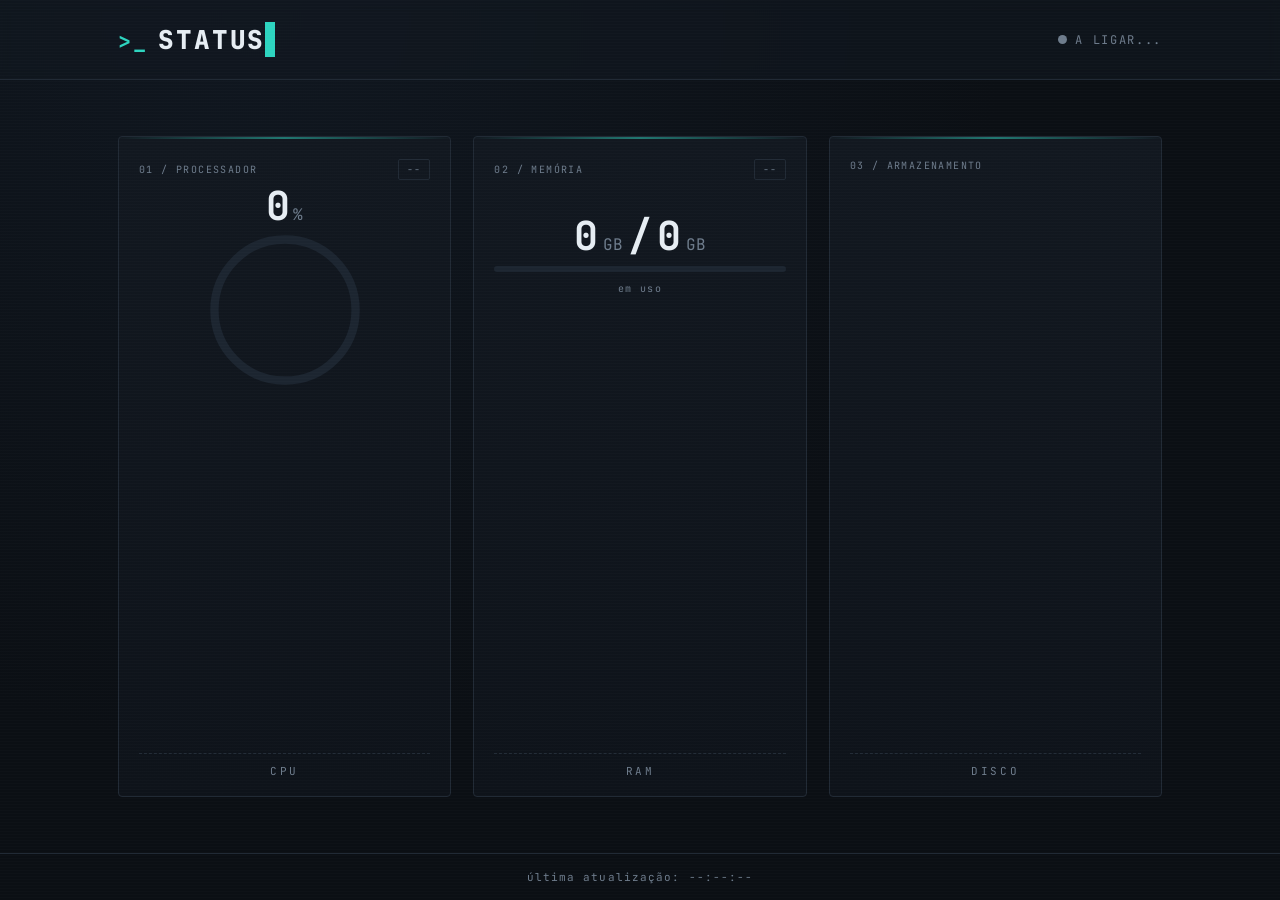
==== public/html/index.html @ f5666228 "CPU, RAM, Disk gauge added" ====
<!DOCTYPE html>
<html lang="pt">
<head>
    <meta charset="UTF-8">
    <meta name="viewport" content="width=device-width, initial-scale=1.0">
    <link rel="preconnect" href="https://fonts.googleapis.com">
    <link rel="preconnect" href="https://fonts.gstatic.com" crossorigin>
    <link href="https://fonts.googleapis.com/css2?family=JetBrains+Mono:wght@400;500;600;700;800&display=swap" rel="stylesheet">
    <link rel="stylesheet" href="../css/css.css">
    <script src="https://cdn.socket.io/4.7.2/socket.io.min.js"></script>
    <title>Status</title>
</head>
<body>

    <div class="scanlines"></div>

    <header id="topbar">
        <div id="topbar-inner">
            <div id="brand">
                <span id="brand-mark">&gt;_</span>
                <span id="brand-text">STATUS<span class="cursor">&nbsp;</span></span>
            </div>
            <div id="conn">
                <span id="conn-dot"></span>
                <span id="conn-label">A LIGAR...</span>
            </div>
        </div>
    </header>

    <main id="container">

        <section class="card" data-metric="cpu">
            <div class="card-head">
                <span class="card-eyebrow">01 / PROCESSADOR</span>
                <span class="card-tag" id="cpu-tag">--</span>
            </div>
            <div class="gauge-wrap">
                <div class="gauge-readout">
                    <span class="gauge-value" id="cpu">0</span>
                    <span class="gauge-unit">%</span>
                </div>
                <svg viewBox="0 0 200 200" class="gauge">
                    <circle class="gauge-track" cx="100" cy="100" r="84"></circle>
                    <circle class="gauge-fill" id="cpu-fill" cx="100" cy="100" r="84"></circle>
                </svg>
            </div>
            <div class="card-foot">CPU</div>
        </section>

        <section class="card" data-metric="ram">
            <div class="card-head">
                <span class="card-eyebrow">02 / MEMÓRIA</span>
                <span class="card-tag" id="ram-tag">--</span>
            </div>
            <div class="stat-wrap">
                <div class="stat-value-row">
                    <span class="stat-value" id="ram">0</span>
                    <span class="stat-unit">GB</span>
                    <span class="stat-value">/</span>
                    <span class="stat-value" id="ram-total">0</span>
                    <span class="stat-unit">GB</span>
                </div>
                <div class="stat-bar-track">
                    <div class="stat-bar-fill" id="ram-bar"></div>
                </div>
                <span class="stat-caption">em uso</span>
            </div>
            <div class="card-foot">RAM</div>
        </section>

        <section class="card" data-metric="disco">
            <div class="card-head">
                <span class="card-eyebrow">03 / ARMAZENAMENTO</span>
            </div>
            <main id="disks-container"></main>
            <div class="card-foot">DISCO</div>
        </section>

    </main>

    <footer id="footbar">
        <span id="last-update">última atualização: --:--:--</span>
    </footer>

</body>
<script>
    const CIRC = 2 * Math.PI * 84;

    const el = {
        cpu: document.getElementById("cpu"),
        cpuFill: document.getElementById("cpu-fill"),
        cpuTag: document.getElementById("cpu-tag"),
        ram: document.getElementById("ram"),
        ramBar: document.getElementById("ram-bar"),
        ramTag: document.getElementById("ram-tag"),
        ramTotal: document.getElementById("ram-total"),
        disksContainer: document.getElementById("disks-container"),
        connDot: document.getElementById("conn-dot"),
        connLabel: document.getElementById("conn-label"),
        lastUpdate: document.getElementById("last-update"),
    };

    el.cpuFill.style.strokeDasharray = `${CIRC}`;
    el.cpuFill.style.strokeDashoffset = `${CIRC}`;

    function tagFor(value){
        if (value >= 85) return { text: "CRÍTICO", cls: "tag-crit" };
        if (value >= 60) return { text: "ELEVADO", cls: "tag-warn" };
        return { text: "NORMAL", cls: "tag-ok" };
    }

    function strokeClassFor(cls){
        return cls === "tag-ok" ? "stroke-ok" : cls === "tag-warn" ? "stroke-warn" : "stroke-crit";
    }

    function setGauge(circle, tagEl, value){
        const pct = Math.max(0, Math.min(100, value));
        const offset = CIRC - (pct / 100) * CIRC;
        circle.style.strokeDashoffset = `${offset}`;
        const t = tagFor(pct);
        if (tagEl){
            tagEl.textContent = t.text;
            tagEl.className = "card-tag " + t.cls;
        }
        circle.classList.remove("stroke-ok", "stroke-warn", "stroke-crit");
        circle.classList.add(strokeClassFor(t.cls));
    }

    function diskLabel(d, i){
        return d.mount || d.name || d.path || d.device || ("DISCO " + (i + 1));
    }

    function renderDisks(disks){
        el.disksContainer.innerHTML = disks.map((d, i) => {
            const use = Number(d.use);
            const t = tagFor(Math.max(0, Math.min(100, use)));
            return `
                <section class="disk" data-metric="disco-${i}">
                    <div class="card-head">
                        <span class="card-eyebrow">${diskLabel(d, i)}</span>
                        <span class="card-tag ${t.cls}">${t.text}</span>
                    </div>
                    <div class="gauge-disk-wrap">
                        <div class="gauge-readout">
                            <span class="gauge-value">${use}</span>
                            <span class="gauge-unit">%</span>
                        </div>
                        <svg viewBox="0 0 200 200" class="gauge">
                            <circle class="gauge-track" cx="100" cy="100" r="84"></circle>
                            <circle class="gauge-fill ${strokeClassFor(t.cls)}" cx="100" cy="100" r="84"
                                style="stroke-dasharray:${CIRC};stroke-dashoffset:${CIRC - (Math.max(0, Math.min(100, use)) / 100) * CIRC}">
                            </circle>
                        </svg>
                    </div>
                    <div class="card-foot">DISCO ${i + 1}</div>
                </section>
            `;
        }).join("");
    }

    const socket = io("http://100.126.97.4:3000");

    socket.on("connect", () => {
        el.connDot.classList.remove("offline");
        el.connDot.classList.add("online");
        el.connLabel.textContent = "LIGADO";
        socket.emit("request_status");
    });

    socket.on("disconnect", () => {
        el.connDot.classList.remove("online");
        el.connDot.classList.add("offline");
        el.connLabel.textContent = "DESLIGADO";
    });

    socket.emit("request_status");

    socket.on("send_status", (data) => {
        el.cpu.textContent = data.cpu;
        setGauge(el.cpuFill, el.cpuTag, Number(data.cpu));

        el.ram.textContent = data.ram.usada;
        el.ramTotal.textContent = data.ram.total;
        el.ramTag.textContent = "EM USO";
        el.ramBar.style.width = Math.min(100, (Number(data.ram.usada) / Number(data.ram.total)) * 100) + "%";

        renderDisks(data.disco);

        el.lastUpdate.textContent = "última atualização: " + new Date().toLocaleTimeString("pt-PT");
    });

    /*
    function requestmsg(){
        socket.emit("request_msg")
    }

    chats = document.getElementById("chat")

    socket.on("send_chat", (data) => {
        chat = ""
        for (let i = 0; i < data.length; i++) {
            console.log(data[i])
            chat += `<div id = "msg_container">
                <div id = nome_chat>${data[i].nome}</div>
                <div id = msg_chat>${data[i].msg}</div>
                <div id = hora>${data[i].time}</div>
                </div>`
        }
        chats.innerHTML = chat
    });

    socket.on("pong", (data) => {
        console.log("Server replied:", data);
    });

    btn = document.getElementById("btn")
    msg = document.getElementById("msg")
    nome = document.getElementById("nome")

    btn.addEventListener("click", function (e) {
        if (nome.value !== "" && msg.value !== ""){
            socket.emit("send_msg", {
                nome : nome.value,
                msg : msg.value,
                time: new Date().toLocaleTimeString()
            });
        }
    });
    */
</script>
</html>
---- public/css/css.css ----
:root{
    --bg: #0b0f14;
    --panel: #121820;
    --panel-border: #212a35;
    --grid-line: #16202b;
    --text: #e6edf3;
    --text-muted: #6e7c8c;
    --accent-ok: #2dd4bf;
    --accent-warn: #f5a623;
    --accent-crit: #ff5d5d;
    --track: #1c2530;
}

*{
    box-sizing: border-box;
}

body{
    margin: 0;
    min-height: 100vh;
    background:
        radial-gradient(circle at 20% 0%, #101720 0%, var(--bg) 55%),
        repeating-linear-gradient(0deg, var(--grid-line) 0px, var(--grid-line) 1px, transparent 1px, transparent 40px),
        repeating-linear-gradient(90deg, var(--grid-line) 0px, var(--grid-line) 1px, transparent 1px, transparent 40px);
    font-family: "JetBrains Mono", ui-monospace, monospace;
    color: var(--text);
    display: flex;
    flex-direction: column;
    position: relative;
}

#disks-container{
    display: flex;
    flex-direction: column;
    align-items: center;
    gap: 50px;
    width: 100%;
}

.scanlines{
    pointer-events: none;
    position: fixed;
    inset: 0;
    background: repeating-linear-gradient(
        to bottom,
        rgba(255,255,255,0.015) 0px,
        rgba(255,255,255,0.015) 1px,
        transparent 1px,
        transparent 3px
    );
    z-index: 5;
}

#topbar{
    border-bottom: 1px solid var(--panel-border);
    background: rgba(18, 24, 32, 0.6);
    backdrop-filter: blur(6px);
}

#topbar-inner{
    max-width: 1100px;
    margin: 0 auto;
    padding: 22px 28px;
    display: flex;
    align-items: center;
    justify-content: space-between;
}

#brand{
    display: flex;
    align-items: baseline;
    gap: 10px;
    letter-spacing: 0.12em;
}

#brand-mark{
    color: var(--accent-ok);
    font-weight: 700;
    font-size: 22px;
}

#brand-text{
    font-size: 26px;
    font-weight: 800;
}

.cursor{
    display: inline-block;
    width: 10px;
    background: var(--accent-ok);
    animation: blink 1.1s steps(1) infinite;
}

@keyframes blink{
    50%{ opacity: 0; }
}

#conn{
    display: flex;
    align-items: center;
    gap: 8px;
    font-size: 12px;
    letter-spacing: 0.14em;
    color: var(--text-muted);
}

#conn-dot{
    width: 9px;
    height: 9px;
    border-radius: 50%;
    background: var(--text-muted);
    box-shadow: 0 0 0 rgba(0,0,0,0);
}

#conn-dot.online{
    background: var(--accent-ok);
    box-shadow: 0 0 10px var(--accent-ok);
    animation: pulse 2s ease-in-out infinite;
}

#conn-dot.offline{
    background: var(--accent-crit);
    box-shadow: 0 0 10px var(--accent-crit);
}

@keyframes pulse{
    0%, 100%{ opacity: 1; }
    50%{ opacity: 0.45; }
}

#container{
    flex: 1;
    max-width: 1100px;
    width: 100%;
    margin: 0 auto;
    padding: 56px 28px;
    display: grid;
    grid-template-columns: repeat(3, 1fr);
    gap: 22px;
    position: relative;
    z-index: 1;
}

.card{
    background: linear-gradient(180deg, var(--panel) 0%, #0e131a 100%);
    border: 1px solid var(--panel-border);
    border-radius: 4px;
    padding: 22px 20px 18px;
    display: flex;
    flex-direction: column;
    align-items: center;
    position: relative;
}

.card::before{
    content: "";
    position: absolute;
    top: 0; left: 0; right: 0;
    height: 2px;
    background: linear-gradient(90deg, transparent, var(--accent-ok), transparent);
    opacity: 0.5;
}

.card-head{
    width: 100%;
    display: flex;
    align-items: center;
    justify-content: space-between;
    margin-bottom: 6px;
}

.card-eyebrow{
    font-size: 10px;
    letter-spacing: 0.14em;
    color: var(--text-muted);
}

.card-tag{
    font-size: 10px;
    letter-spacing: 0.1em;
    padding: 3px 8px;
    border-radius: 2px;
    border: 1px solid var(--panel-border);
    color: var(--text-muted);
}

.tag-ok{ color: var(--accent-ok); border-color: color-mix(in srgb, var(--accent-ok) 40%, transparent); }
.tag-warn{ color: var(--accent-warn); border-color: color-mix(in srgb, var(--accent-warn) 40%, transparent); }
.tag-crit{ color: var(--accent-crit); border-color: color-mix(in srgb, var(--accent-crit) 40%, transparent); }

.gauge-wrap{
    position: relative;
    width: 168px;
    height: 200px;
    margin: 0px 0 4px;
}

.gauge-disk-wrap{
    position: relative;
    width: 168px;
    margin: 8px 0 4px;
}

.gauge{
    width: 100%;
    transform: rotate(-90deg);
}

.gauge-track{
    fill: none;
    stroke: var(--track);
    stroke-width: 10;
}

.gauge-fill{
    fill: none;
    stroke-width: 10;
    stroke-linecap: round;
    transition: stroke-dashoffset 0.6s cubic-bezier(0.4, 0, 0.2, 1), stroke 0.3s ease;
}

.stroke-ok{ stroke: var(--accent-ok); filter: drop-shadow(0 0 6px color-mix(in srgb, var(--accent-ok) 55%, transparent)); }
.stroke-warn{ stroke: var(--accent-warn); filter: drop-shadow(0 0 6px color-mix(in srgb, var(--accent-warn) 55%, transparent)); }
.stroke-crit{ stroke: var(--accent-crit); filter: drop-shadow(0 0 6px color-mix(in srgb, var(--accent-crit) 55%, transparent)); }

.gauge-readout{
    inset: 0;
    display: flex;
    align-items: baseline;
    justify-content: center;
    gap: 3px;
}

.gauge-value{
    font-size: 40px;
    font-weight: 700;
    line-height: 1;
}

.gauge-unit{
    font-size: 16px;
    color: var(--text-muted);
}

.stat-wrap{
    width: 100%;
    display: flex;
    flex-direction: column;
    align-items: center;
    gap: 10px;
    margin: 30px 0 26px;
}

.stat-value-row{
    display: flex;
    align-items: baseline;
    gap: 5px;
}

.stat-value{
    font-size: 40px;
    font-weight: 700;
    line-height: 1;
}

.stat-unit{
    font-size: 16px;
    color: var(--text-muted);
}

.stat-bar-track{
    width: 100%;
    height: 6px;
    background: var(--track);
    border-radius: 3px;
    overflow: hidden;
}

.stat-bar-fill{
    height: 100%;
    width: 0%;
    background: linear-gradient(90deg, var(--accent-ok), #58e6d4);
    transition: width 0.6s cubic-bezier(0.4, 0, 0.2, 1);
}

.stat-caption{
    font-size: 10px;
    letter-spacing: 0.14em;
    color: var(--text-muted);
}

.card-foot{
    font-size: 11px;
    letter-spacing: 0.24em;
    color: var(--text-muted);
    margin-top: auto;
    padding-top: 10px;
    border-top: 1px dashed var(--panel-border);
    width: 100%;
    text-align: center;
}

#footbar{
    border-top: 1px solid var(--panel-border);
    padding: 16px 28px;
    text-align: center;
    font-size: 11px;
    letter-spacing: 0.1em;
    color: var(--text-muted);
}

@media (max-width: 780px){
    #container{
        grid-template-columns: 1fr;
    }
}
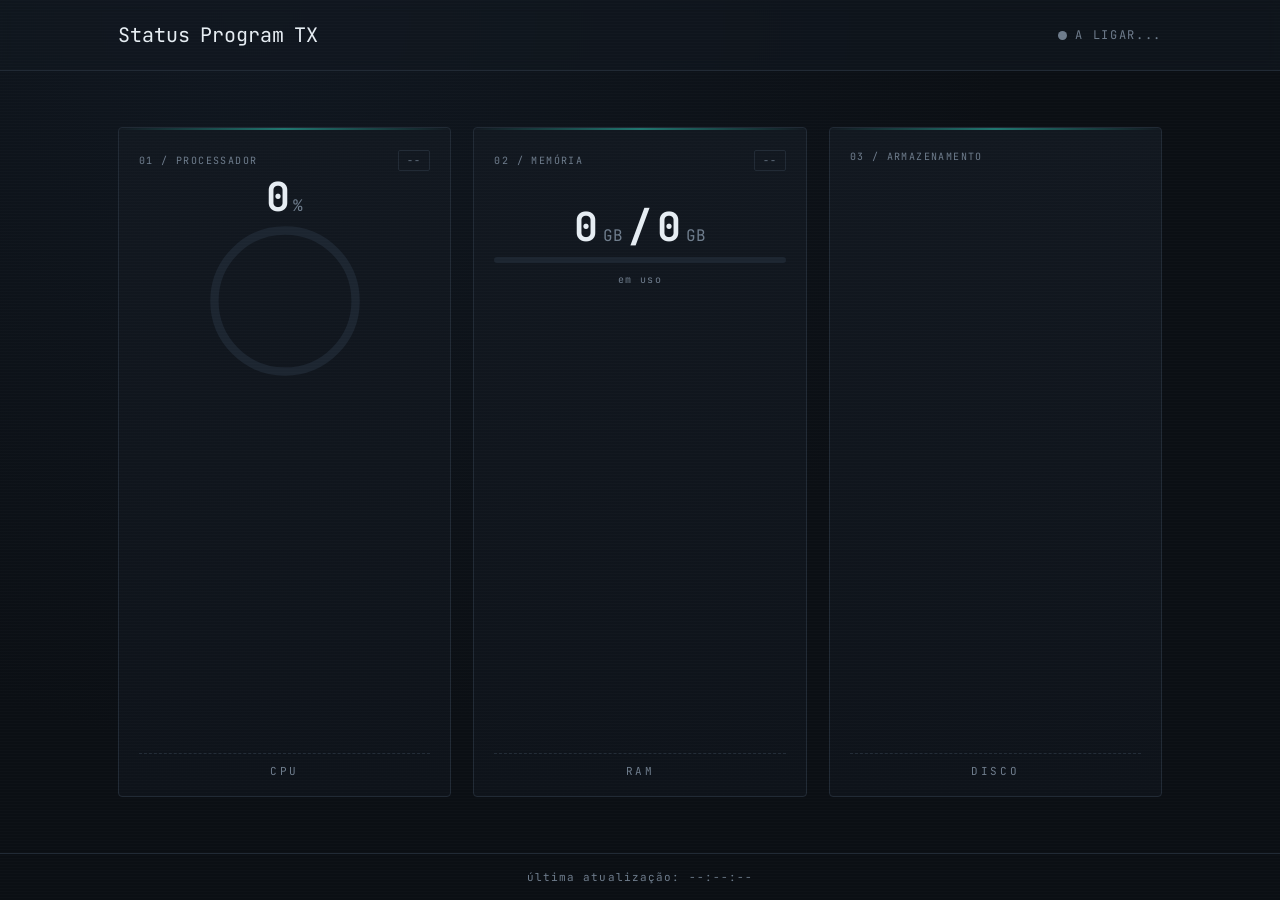
==== commit 3df021fb: "Programs UI added, program manager implementation" ====
--- a/public/html/index.html
+++ b/public/html/index.html
@@ -8,7 +8,7 @@
     <link href="https://fonts.googleapis.com/css2?family=JetBrains+Mono:wght@400;500;600;700;800&display=swap" rel="stylesheet">
     <link rel="stylesheet" href="../css/css.css">
     <script src="https://cdn.socket.io/4.7.2/socket.io.min.js"></script>
-    <title>Status</title>
+    <title>RexServer</title>
 </head>
 <body>
 
@@ -16,9 +16,10 @@
 
     <header id="topbar">
         <div id="topbar-inner">
-            <div id="brand">
-                <span id="brand-mark">&gt;_</span>
-                <span id="brand-text">STATUS<span class="cursor">&nbsp;</span></span>
+            <div id="navbar">
+                <a href="/" id="section">Status</a>
+                <a href="programas" id="section">Program</a>
+                <a href="https://rexserver:40120" id="section">TX</a>
             </div>
             <div id="conn">
                 <span id="conn-dot"></span>
@@ -189,6 +190,10 @@
         el.lastUpdate.textContent = "última atualização: " + new Date().toLocaleTimeString("pt-PT");
     });
 
+    socket.on("alerta_sistema", (mensagem) => {
+        alert(mensagem);
+    });
+
     /*
     function requestmsg(){
         socket.emit("request_msg")
--- a/public/css/css.css
+++ b/public/css/css.css
@@ -66,22 +66,14 @@
     justify-content: space-between;
 }
 
-#brand{
-    display: flex;
-    align-items: baseline;
-    gap: 10px;
-    letter-spacing: 0.12em;
-}
-
-#brand-mark{
+#section{
+    font-size: 20px;
+    color: var(--text);
+    text-decoration: none;
+}
+
+#section:hover{
     color: var(--accent-ok);
-    font-weight: 700;
-    font-size: 22px;
-}
-
-#brand-text{
-    font-size: 26px;
-    font-weight: 800;
 }
 
 .cursor{
@@ -309,6 +301,76 @@
     color: var(--text-muted);
 }
 
+
+.btn-programa{
+    font-family: "JetBrains Mono", ui-monospace, monospace;
+    font-size: 12px;
+    font-weight: 600;
+    width: inherit;
+    letter-spacing: 0.08em;
+    color: var(--text);
+    background: linear-gradient(180deg, var(--panel) 0%, #0e131a 100%);
+    border: 1px solid var(--panel-border);
+    border-radius: 4px;
+    padding: 12px 18px;
+    cursor: pointer;
+    position: relative;
+    overflow: hidden;
+    transition: border-color 0.2s ease, color 0.2s ease, transform 0.15s ease, box-shadow 0.2s ease;
+}
+ 
+.btn-programa::before{
+    content: "\276F";
+    color: var(--accent-ok);
+    margin-right: 8px;
+    opacity: 0.8;
+}
+ 
+.btn-programa::after{
+    content: "";
+    position: absolute;
+    top: 0; left: 0; right: 0;
+    height: 2px;
+    background: linear-gradient(90deg, transparent, var(--accent-ok), transparent);
+    opacity: 0;
+    transition: opacity 0.2s ease;
+}
+ 
+.btn-programa:hover{
+    color: var(--accent-ok);
+    border-color: color-mix(in srgb, var(--accent-ok) 45%, var(--panel-border));
+    box-shadow: 0 0 14px color-mix(in srgb, var(--accent-ok) 25%, transparent);
+    transform: translateY(-1px);
+}
+ 
+.btn-programa:hover::after{
+    opacity: 0.6;
+}
+ 
+.btn-programa:active{
+    transform: translateY(0);
+    color: var(--bg);
+    background: var(--accent-ok);
+    border-color: var(--accent-ok);
+    box-shadow: 0 0 18px color-mix(in srgb, var(--accent-ok) 60%, transparent);
+}
+ 
+.btn-programa:active::before{
+    color: var(--bg);
+}
+ 
+.btn-programa:focus-visible{
+    outline: 2px solid var(--accent-ok);
+    outline-offset: 2px;
+}
+ 
+.btn-programa:disabled{
+    opacity: 0.4;
+    cursor: not-allowed;
+    transform: none;
+    box-shadow: none;
+}
+
 @media (max-width: 780px){
     #container{
         grid-template-columns: 1fr;
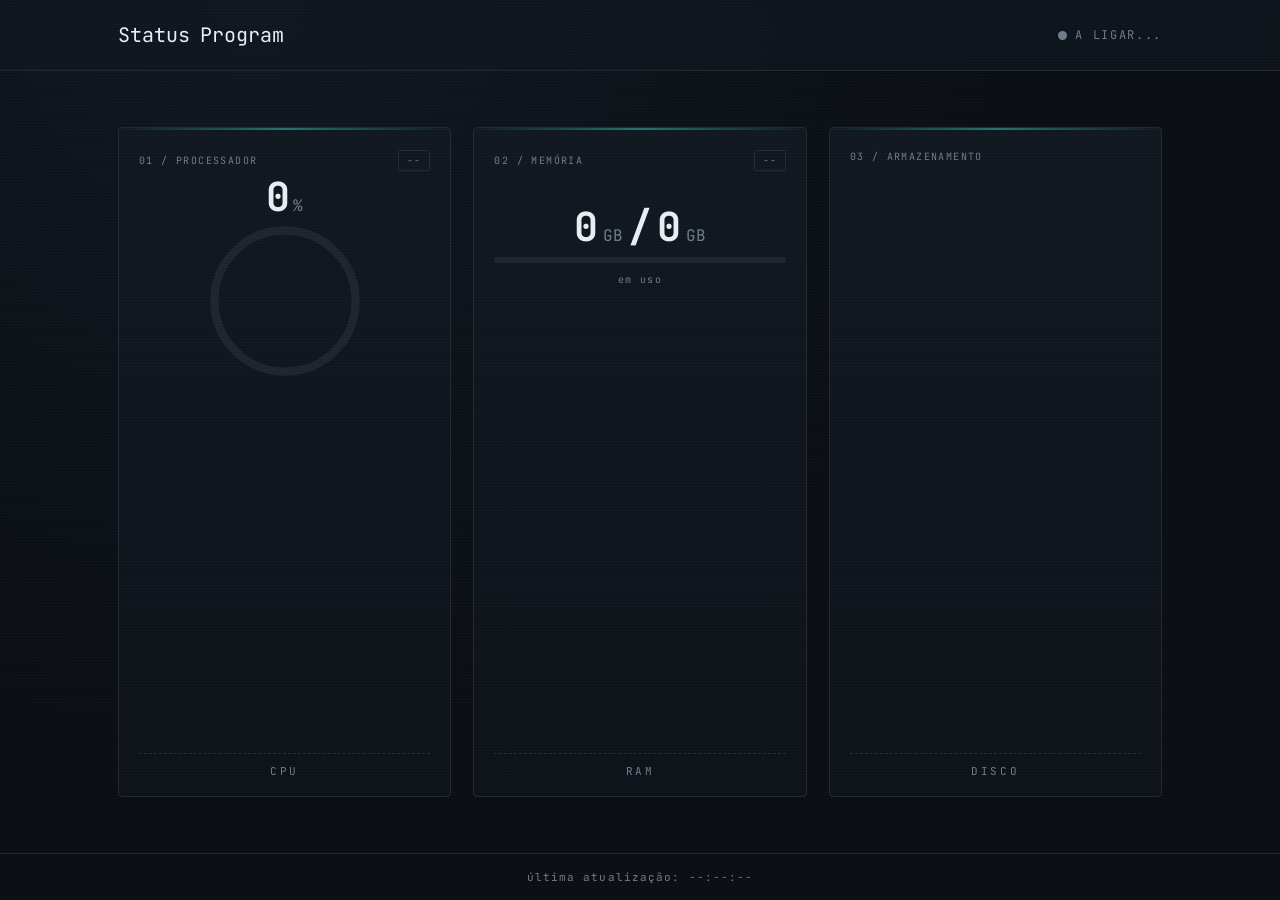
==== commit 458e087a: "Config added, readme.md added" ====
--- a/public/html/index.html
+++ b/public/html/index.html
@@ -7,6 +7,7 @@
     <link rel="preconnect" href="https://fonts.gstatic.com" crossorigin>
     <link href="https://fonts.googleapis.com/css2?family=JetBrains+Mono:wght@400;500;600;700;800&display=swap" rel="stylesheet">
     <link rel="stylesheet" href="../css/css.css">
+    <script src="../JS/config.js"></script>
     <script src="https://cdn.socket.io/4.7.2/socket.io.min.js"></script>
     <title>RexServer</title>
 </head>
@@ -19,7 +20,6 @@
             <div id="navbar">
                 <a href="/" id="section">Status</a>
                 <a href="programas" id="section">Program</a>
-                <a href="https://rexserver:40120" id="section">TX</a>
             </div>
             <div id="conn">
                 <span id="conn-dot"></span>
@@ -87,6 +87,8 @@
 <script>
     const CIRC = 2 * Math.PI * 84;
 
+    const socket = io(`http://${Config.Servidor.ip}:${Config.Servidor.portacom}`);
+
     const el = {
         cpu: document.getElementById("cpu"),
         cpuFill: document.getElementById("cpu-fill"),
@@ -99,10 +101,19 @@
         connDot: document.getElementById("conn-dot"),
         connLabel: document.getElementById("conn-label"),
         lastUpdate: document.getElementById("last-update"),
+        navbar: document.getElementById("navbar"),
     };
 
     el.cpuFill.style.strokeDasharray = `${CIRC}`;
     el.cpuFill.style.strokeDashoffset = `${CIRC}`;
+
+    if (Config.addTx) {
+        const txLink = document.createElement("a");
+        txLink.href = `https://${Config.Servidor.ip}:40120`;
+        txLink.id = "section";
+        txLink.textContent = "TX";
+        el.navbar.appendChild(txLink);
+    }
 
     function tagFor(value){
         if (value >= 85) return { text: "CRÍTICO", cls: "tag-crit" };
@@ -159,8 +170,6 @@
         }).join("");
     }
 
-    const socket = io("http://100.126.97.4:3000");
-
     socket.on("connect", () => {
         el.connDot.classList.remove("offline");
         el.connDot.classList.add("online");
@@ -194,43 +203,5 @@
         alert(mensagem);
     });
 
-    /*
-    function requestmsg(){
-        socket.emit("request_msg")
-    }
-
-    chats = document.getElementById("chat")
-
-    socket.on("send_chat", (data) => {
-        chat = ""
-        for (let i = 0; i < data.length; i++) {
-            console.log(data[i])
-            chat += `<div id = "msg_container">
-                <div id = nome_chat>${data[i].nome}</div>
-                <div id = msg_chat>${data[i].msg}</div>
-                <div id = hora>${data[i].time}</div>
-                </div>`
-        }
-        chats.innerHTML = chat
-    });
-
-    socket.on("pong", (data) => {
-        console.log("Server replied:", data);
-    });
-
-    btn = document.getElementById("btn")
-    msg = document.getElementById("msg")
-    nome = document.getElementById("nome")
-
-    btn.addEventListener("click", function (e) {
-        if (nome.value !== "" && msg.value !== ""){
-            socket.emit("send_msg", {
-                nome : nome.value,
-                msg : msg.value,
-                time: new Date().toLocaleTimeString()
-            });
-        }
-    });
-    */
 </script>
 </html>
